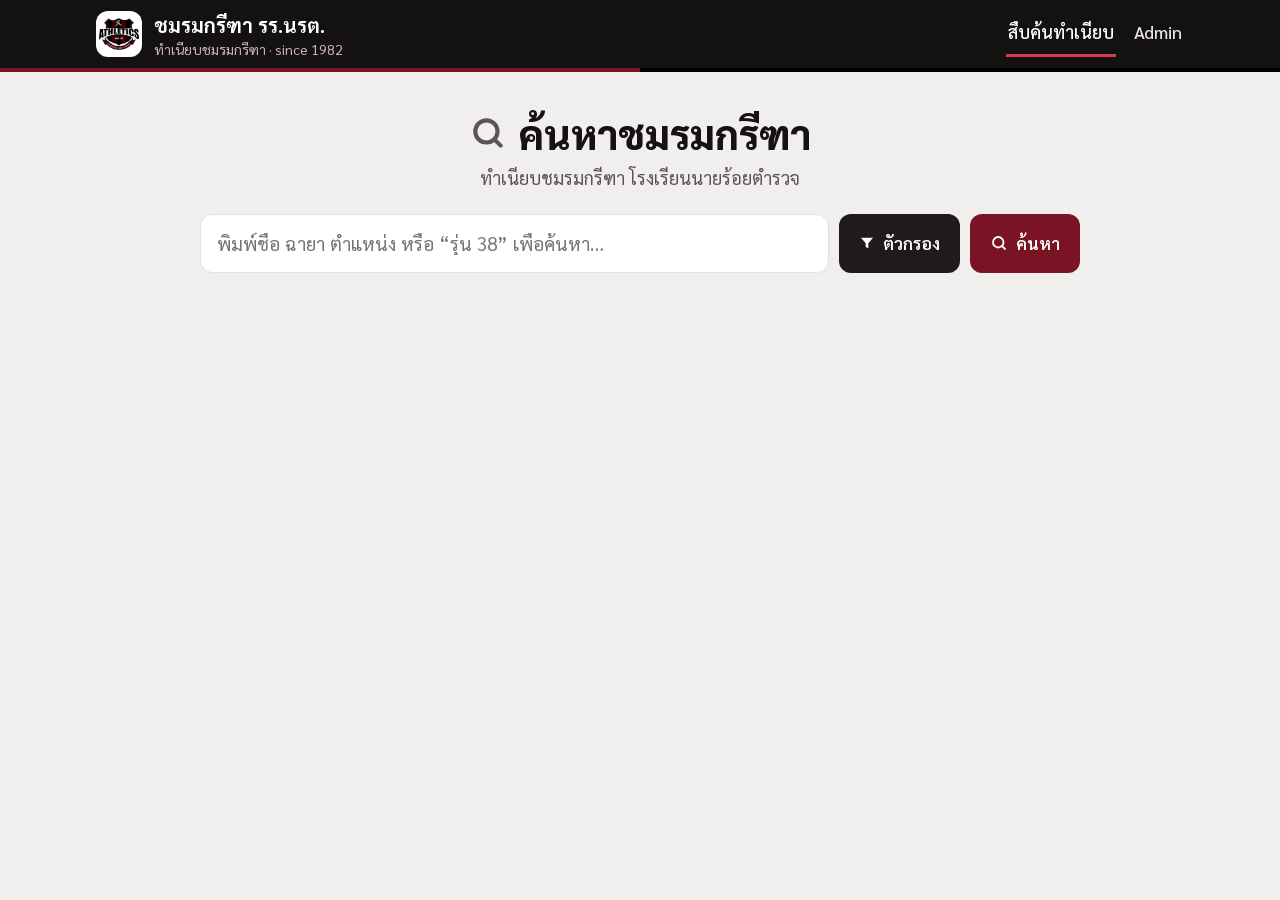
==== index.html @ b6098d70 "Add files via upload" ====
<!DOCTYPE html>
<html lang="th">
<head>
<meta charset="utf-8">
<meta name="viewport" content="width=device-width, initial-scale=1, viewport-fit=cover">
<title>ทำเนียบชมรมกรีฑา รร.นรต.</title>
<meta name="theme-color" content="#141111">
<meta name="robots" content="noindex, nofollow">
<link rel="icon" type="image/png" href="favicon.png">
<link rel="apple-touch-icon" href="apple-touch-icon.png">
<link rel="manifest" href="manifest.webmanifest">
<meta name="apple-mobile-web-app-capable" content="yes">
<meta name="apple-mobile-web-app-title" content="ชมรมกรีฑา">
<link rel="preconnect" href="https://fonts.googleapis.com"><link rel="preconnect" href="https://fonts.gstatic.com" crossorigin>
<link href="https://fonts.googleapis.com/css2?family=Sarabun:wght@400;500;600;700;800&display=swap" rel="stylesheet">
<link rel="stylesheet" href="style.css?v=5">
</head>
<body data-mode="home">
<div class="nav"><div class="in">
    <a class="brand" href="index.html"><img src="logo.png" alt="โลโก้ชมรมกรีฑา"><span><b>ชมรมกรีฑา รร.นรต.</b><small>ทำเนียบชมรมกรีฑา · since 1982</small></span></a>
    <a class="l on" href="index.html">สืบค้นทำเนียบ</a>
    <a class="l" href="admin.html">Admin</a>
  </div></div><div class="stripe"></div>
<main>
  <h1 class="title"><svg width="38" height="38" viewBox="0 0 24 24" fill="none" stroke="currentColor" stroke-width="2.6" stroke-linecap="round" aria-hidden="true"><circle cx="11" cy="11" r="7"/><path d="m20 20-4-4"/></svg>ค้นหาชมรมกรีฑา</h1>
  <p class="sub">ทำเนียบชมรมกรีฑา โรงเรียนนายร้อยตำรวจ</p>
  <div id="app">
  <form id="searchForm" class="searchbar" role="search">
    <input id="q" type="search" placeholder="พิมพ์ชื่อ ฉายา ตำแหน่ง หรือ “รุ่น 38” เพื่อค้นหา…" aria-label="ค้นหา" autocomplete="off">
    <button class="btn" type="button" id="filterBtn" aria-expanded="false" aria-controls="filters"><svg width="16" height="16" viewBox="0 0 24 24" fill="currentColor" aria-hidden="true"><path d="M3 4h18l-7 8.5V20l-4-2v-5.5z"/></svg><span>ตัวกรอง</span></button>
    <button class="btn red" type="submit" aria-label="ค้นหา"><svg width="18" height="18" viewBox="0 0 24 24" fill="none" stroke="currentColor" stroke-width="2.4" stroke-linecap="round" aria-hidden="true"><circle cx="11" cy="11" r="7"/><path d="m20 20-4-4"/></svg><span>ค้นหา</span></button>
  </form>
  <div id="filters" class="panel" hidden>
    <div class="grid">
      <div><label for="f_gen">รุ่น</label><input class="field" id="f_gen" inputmode="numeric" placeholder="เช่น 79"></div>
      <div><label for="f_first">ชื่อจริง</label><input class="field" id="f_first" placeholder="เช่น ธนวัฒน์/ธนเดช"></div>
      <div class="wide"><label for="f_last">นามสกุล</label><input class="field" id="f_last" placeholder="เช่น โชติรัตน์อมรกุล/สงวนสัตย์"></div>
      <div><label for="f_nick">ชื่อเล่น หรือ ฉายา</label><input class="field" id="f_nick" placeholder="เช่น หาว/ดอนนี่"></div>
      <div><label for="f_dist">ระยะ</label><input class="field" id="f_dist" placeholder="เช่น ขว้างจักร/100"></div>
      
    </div>
    <div class="row" style="margin-top:14px"><button class="btn red" type="submit" form="searchForm">ค้นหา</button><button class="btn text" type="button" id="clear">ล้างทั้งหมด</button></div>
  </div>
  <div id="msg" class="msg" hidden></div>
  <section id="results" hidden>
    <div class="summary" id="sum"></div>
    <div class="tablewrap"><table>
      <thead><tr><th class="c">ลำดับ</th><th class="c">รุ่น</th><th>ยศ-ชื่อ-นามสกุล</th><th>ตำแหน่ง</th><th class="c">ระยะ</th><th>โทรศัพท์</th></tr></thead>
      <tbody id="tbody"></tbody></table></div>
    <div class="cards" id="cards"></div>
    <div class="pager" id="pager"></div>
  </section>
  </div>
</main>
<script src="config.js?v=5"></script>
<script src="app.js?v=5"></script>
</body></html>
---- style.css ----
:root {
  --red: #7a1424; --red-dark: #5a0e1a; --red-bright: #d63b52; --black: #141111;
  --bg: #f1eeee; --surface: #ffffff; --ink: #161212; --muted: #5d5353; --line: #e6dfde; --soft: #f3ecec; --tint: #f7e9ec;
  --head: #1f1b1b; --good: #1b6e3a; --bad: #b00020; --shadow: 0 1px 3px rgba(0,0,0,.06);
  --font: 'Sarabun', 'Noto Sans Thai', system-ui, sans-serif;
}
@media (prefers-color-scheme: dark) { :root:not([data-theme="light"]) {
  --bg: #0f0d0d; --surface: #1a1717; --ink: #f2eded; --muted: #b5abab; --line: #2e2828; --soft: #262121; --tint: #34161d;
  --red: #c24a5e; --red-dark: #a63a4d; --head: #0a0808; --good: #5fcf8a; --bad: #ff7a8c; color-scheme: dark; } }
* { box-sizing: border-box; }
body { margin: 0; font-family: var(--font); font-size: 18px; line-height: 1.55; background: var(--bg); color: var(--ink); }
[hidden] { display: none !important; }
a { color: inherit; }
button, input, select, textarea { font: inherit; }
:focus-visible { outline: 2px solid var(--red-bright); outline-offset: 2px; }

/* แถบบน */
.nav { background: var(--black); color: #fff; position: sticky; top: 0; z-index: 20; }
.nav .in { max-width: 1120px; margin: 0 auto; padding: 10px 16px; display: flex; align-items: center; gap: 16px; }
.brand { display: flex; align-items: center; gap: 12px; text-decoration: none; margin-right: auto; min-width: 0; }
.brand img { width: 46px; height: 46px; object-fit: contain; background: #fff; border-radius: 12px; padding: 3px; flex: none; }
.brand span { min-width: 0; }
#filters .grid { grid-template-columns: repeat(4, minmax(0, 1fr)); }
#filters .grid .wide { grid-column: span 2; }
@media (max-width: 700px) { #filters .grid { grid-template-columns: repeat(2, minmax(0, 1fr)); } }
@media (max-width: 480px) { #filters .grid { grid-template-columns: 1fr; } #filters .grid .wide { grid-column: auto; } }
.brand b { display: block; font-size: 20px; font-weight: 700; color: #fff; white-space: nowrap; overflow: hidden; text-overflow: ellipsis; }
.brand small { display: block; font-size: 14px; font-weight: 400; color: #cdb3b8; line-height: 1.2; }
.nav a.l { color: #e9e3e3; text-decoration: none; padding: 8px 2px; font-weight: 500; border-bottom: 3px solid transparent; white-space: nowrap; }
.nav a.l:hover { color: #fff; }
.nav a.l.on { color: #fff; border-bottom-color: var(--red-bright); }
.stripe { height: 4px; background: linear-gradient(90deg, var(--red) 50%, #000 50%); }

main { max-width: 1120px; margin: 0 auto; padding: 28px 16px 64px; }
h1.title { text-align: center; font-size: clamp(24px, 4.2vw, 40px); line-height: 1.25; margin: 8px 0 6px; font-weight: 800; display: flex; gap: 12px; justify-content: center; align-items: center; flex-wrap: wrap; }
h1.title svg { color: var(--muted); flex: none; }
.sub { text-align: center; color: var(--muted); margin: 0 0 22px; }

/* ค้นหา */
.searchbar { display: flex; gap: 10px; max-width: 880px; margin: 0 auto; }
.searchbar input[type=search] { flex: 1; min-width: 0; padding: 14px 16px; border: 1px solid var(--line); border-radius: 12px; background: var(--surface); color: var(--ink); font-size: 19px; }
.btn { border: 0; border-radius: 12px; padding: 12px 20px; font-size: 17px; background: var(--head); color: #fff; font-weight: 600; cursor: pointer; display: inline-flex; gap: 8px; align-items: center; justify-content: center; white-space: nowrap; }
.btn:hover { background: #000; }
.btn.red { background: var(--red); } .btn.red:hover { background: var(--red-dark); }
.btn.ghost { background: transparent; color: var(--red); border: 1px solid var(--line); padding: 7px 14px; font-size: 16px; }
.btn.ghost:hover { background: var(--tint); }
.btn.text { background: none; color: var(--muted); padding: 6px 8px; font-weight: 400; }
.btn.text:hover { color: var(--red); }
@media (prefers-color-scheme: dark) { :root:not([data-theme="light"]) .btn:not(.red):not(.ghost):not(.text) { background: #2a2424; } }

.panel { background: var(--surface); border: 1px solid var(--line); border-radius: 16px; padding: 18px; box-shadow: var(--shadow); max-width: 880px; margin: 14px auto 0; }
.grid { display: grid; grid-template-columns: repeat(auto-fit, minmax(180px, 1fr)); gap: 12px 14px; }
label { display: block; font-size: 15px; font-weight: 600; color: var(--muted); margin: 0 0 4px 2px; }
.field { width: 100%; padding: 11px 12px; border: 1px solid var(--line); border-radius: 10px; background: var(--bg); color: var(--ink); }
textarea.field { resize: vertical; }
.field:focus { background: var(--surface); }
.row { display: flex; gap: 10px; flex-wrap: wrap; align-items: center; }

.msg { max-width: 880px; margin: 14px auto 0; padding: 10px 14px; border-radius: 10px; }
.msg.err { background: #fbe9ec; color: var(--bad); } .msg.ok { background: #e6f4ea; color: var(--good); }
@media (prefers-color-scheme: dark) { :root:not([data-theme="light"]) .msg.err { background: #3a1820; } :root:not([data-theme="light"]) .msg.ok { background: #14301f; } }

.progress { height: 8px; background: var(--soft); border-radius: 8px; overflow: hidden; margin-top: 8px; }
.progress i { display: block; height: 100%; background: var(--red); border-radius: 8px; transition: width .4s; }

/* ผลลัพธ์ */
.summary { text-align: center; margin: 26px 0 14px; }
.summary b { font-size: 20px; } .summary div { color: var(--muted); font-size: 16px; }
.tablewrap { background: var(--surface); border-radius: 14px; overflow: hidden; border: 1px solid var(--line); box-shadow: var(--shadow); }
table { width: 100%; border-collapse: collapse; }
thead th { background: var(--head); color: #fff; font-weight: 700; padding: 16px 14px; text-align: left; font-size: 17px; white-space: nowrap; }
thead th.c, td.c { text-align: center; }
td.c { white-space: nowrap; }
tbody td { padding: 14px; border-top: 1px solid var(--line); vertical-align: middle; }
tbody tr:hover { background: var(--soft); }
.pill { display: inline-block; background: var(--soft); border-radius: 999px; padding: 3px 12px; font-size: 16px; font-weight: 600; white-space: nowrap; }
.n { font-weight: 700; font-size: 19px; line-height: 1.35; } .n .rk { font-weight: 500; color: var(--muted); margin-right: 4px; }
.s { color: var(--muted); font-size: 16px; }
.tag { font-size: 14px; background: var(--soft); color: var(--muted); padding: 1px 9px; border-radius: 999px; margin-left: 6px; font-weight: 600; }
.hist { color: var(--muted); font-size: 15px; margin-top: 3px; }
.calls { display: flex; gap: 6px; flex-wrap: wrap; }
a.call { display: inline-flex; align-items: center; gap: 6px; padding: 6px 12px; background: var(--red); color: #fff; border-radius: 999px; text-decoration: none; font-weight: 600; font-size: 16px; white-space: nowrap; }
a.call:hover { background: var(--red-dark); }
.upd { font-size: 14px; color: var(--muted); margin-bottom: 6px; }
.acts { display: flex; gap: 2px; flex-wrap: nowrap; align-items: center; }

.cards { display: none; }
.card { background: var(--surface); border: 1px solid var(--line); border-radius: 16px; padding: 16px; box-shadow: var(--shadow); }
.card .top { display: flex; justify-content: space-between; gap: 10px; align-items: flex-start; }
.card .gen { background: var(--red); color: #fff; border-radius: 999px; padding: 2px 12px; font-size: 15px; font-weight: 700; white-space: nowrap; }
.card .p { margin-top: 8px; white-space: pre-line; }
.card .calls { margin-top: 12px; }
.card .foot { margin-top: 12px; padding-top: 10px; border-top: 1px solid var(--line); }
.empty { text-align: center; color: var(--muted); padding: 40px 12px; }

@media (max-width: 800px) {
  .tablewrap { display: none; }
  .cards { display: flex; flex-direction: column; gap: 12px; }
  .brand small { display: none; } .brand b { font-size: 17px; }
  .searchbar .btn span { display: none; }
}

.pager { display: flex; gap: 6px; justify-content: center; flex-wrap: wrap; margin-top: 18px; }
.pager button { min-width: 40px; padding: 8px 12px; border: 1px solid var(--line); background: var(--surface); color: var(--ink); border-radius: 10px; cursor: pointer; }
.pager button[aria-current=page] { background: var(--head); color: #fff; border-color: var(--head); }
.pager button:disabled { opacity: .4; cursor: default; }

dialog { border: 0; border-radius: 18px; padding: 0; width: min(560px, calc(100vw - 24px)); background: var(--surface); color: var(--ink); box-shadow: 0 20px 60px rgba(0,0,0,.35); }
dialog::backdrop { background: rgba(0,0,0,.55); }
dialog form { padding: 20px; display: grid; gap: 12px; }
dialog h2 { margin: 0; font-size: 20px; }
.two { display: grid; grid-template-columns: 1fr 1fr; gap: 12px; }
@media (max-width: 480px) { .two { grid-template-columns: 1fr; } }

@media (max-width: 420px) { .nav .in { gap: 12px; } .nav a.l { font-size: 15px; } .brand img { width: 40px; height: 40px; } .brand b { font-size: 15px; } }
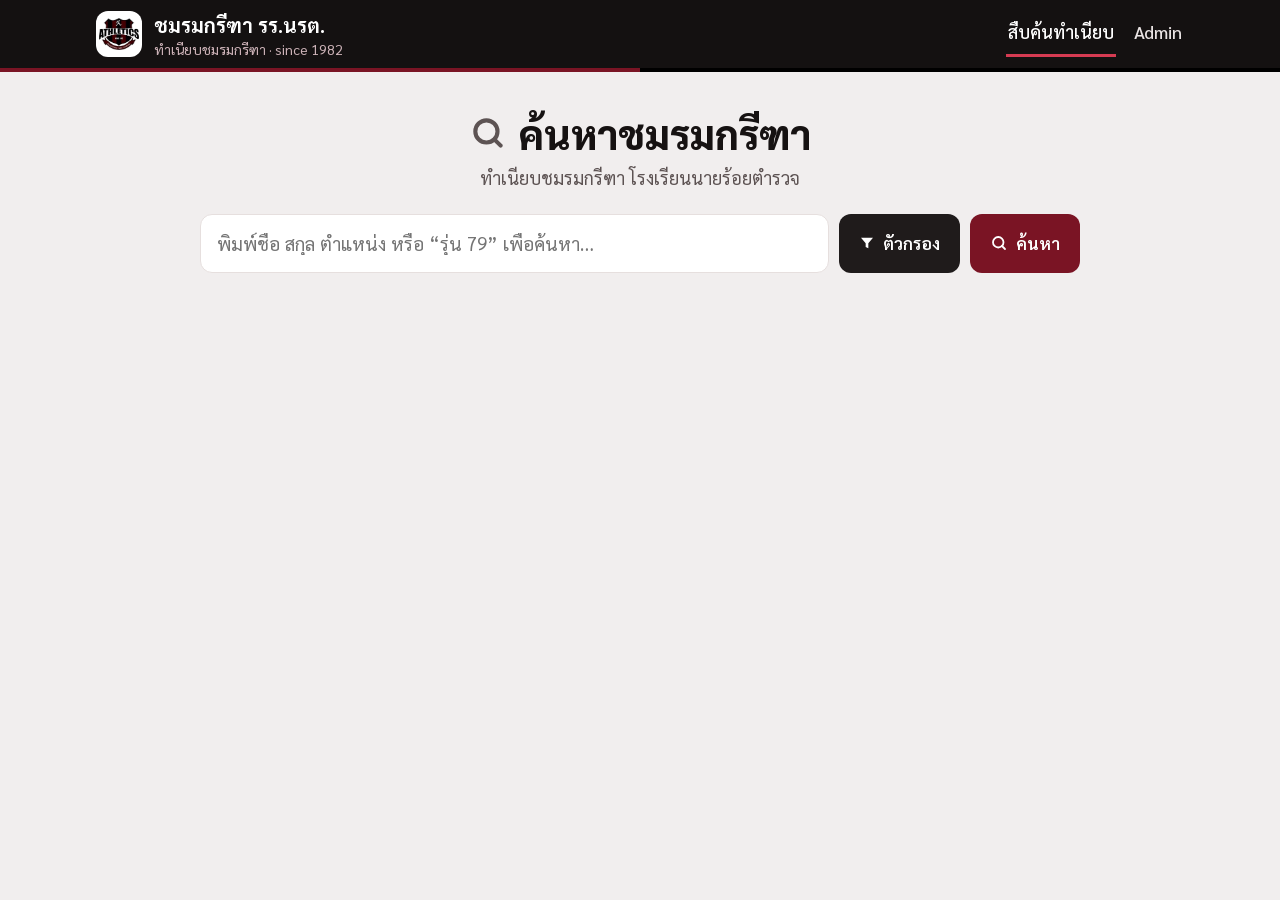
==== commit a2b550fd: "Add files via upload" ====
--- a/index.html
+++ b/index.html
@@ -13,7 +13,7 @@
 <meta name="apple-mobile-web-app-title" content="ชมรมกรีฑา">
 <link rel="preconnect" href="https://fonts.googleapis.com"><link rel="preconnect" href="https://fonts.gstatic.com" crossorigin>
 <link href="https://fonts.googleapis.com/css2?family=Sarabun:wght@400;500;600;700;800&display=swap" rel="stylesheet">
-<link rel="stylesheet" href="style.css?v=5">
+<link rel="stylesheet" href="style.css?v=6">
 </head>
 <body data-mode="home">
 <div class="nav"><div class="in">
@@ -26,7 +26,7 @@
   <p class="sub">ทำเนียบชมรมกรีฑา โรงเรียนนายร้อยตำรวจ</p>
   <div id="app">
   <form id="searchForm" class="searchbar" role="search">
-    <input id="q" type="search" placeholder="พิมพ์ชื่อ ฉายา ตำแหน่ง หรือ “รุ่น 38” เพื่อค้นหา…" aria-label="ค้นหา" autocomplete="off">
+    <input id="q" type="search" placeholder="พิมพ์ชื่อ สกุล ตำแหน่ง หรือ “รุ่น 79” เพื่อค้นหา…" aria-label="ค้นหา" autocomplete="off">
     <button class="btn" type="button" id="filterBtn" aria-expanded="false" aria-controls="filters"><svg width="16" height="16" viewBox="0 0 24 24" fill="currentColor" aria-hidden="true"><path d="M3 4h18l-7 8.5V20l-4-2v-5.5z"/></svg><span>ตัวกรอง</span></button>
     <button class="btn red" type="submit" aria-label="ค้นหา"><svg width="18" height="18" viewBox="0 0 24 24" fill="none" stroke="currentColor" stroke-width="2.4" stroke-linecap="round" aria-hidden="true"><circle cx="11" cy="11" r="7"/><path d="m20 20-4-4"/></svg><span>ค้นหา</span></button>
   </form>
@@ -52,6 +52,6 @@
   </section>
   </div>
 </main>
-<script src="config.js?v=5"></script>
-<script src="app.js?v=5"></script>
+<script src="config.js?v=6"></script>
+<script src="app.js?v=6"></script>
 </body></html>
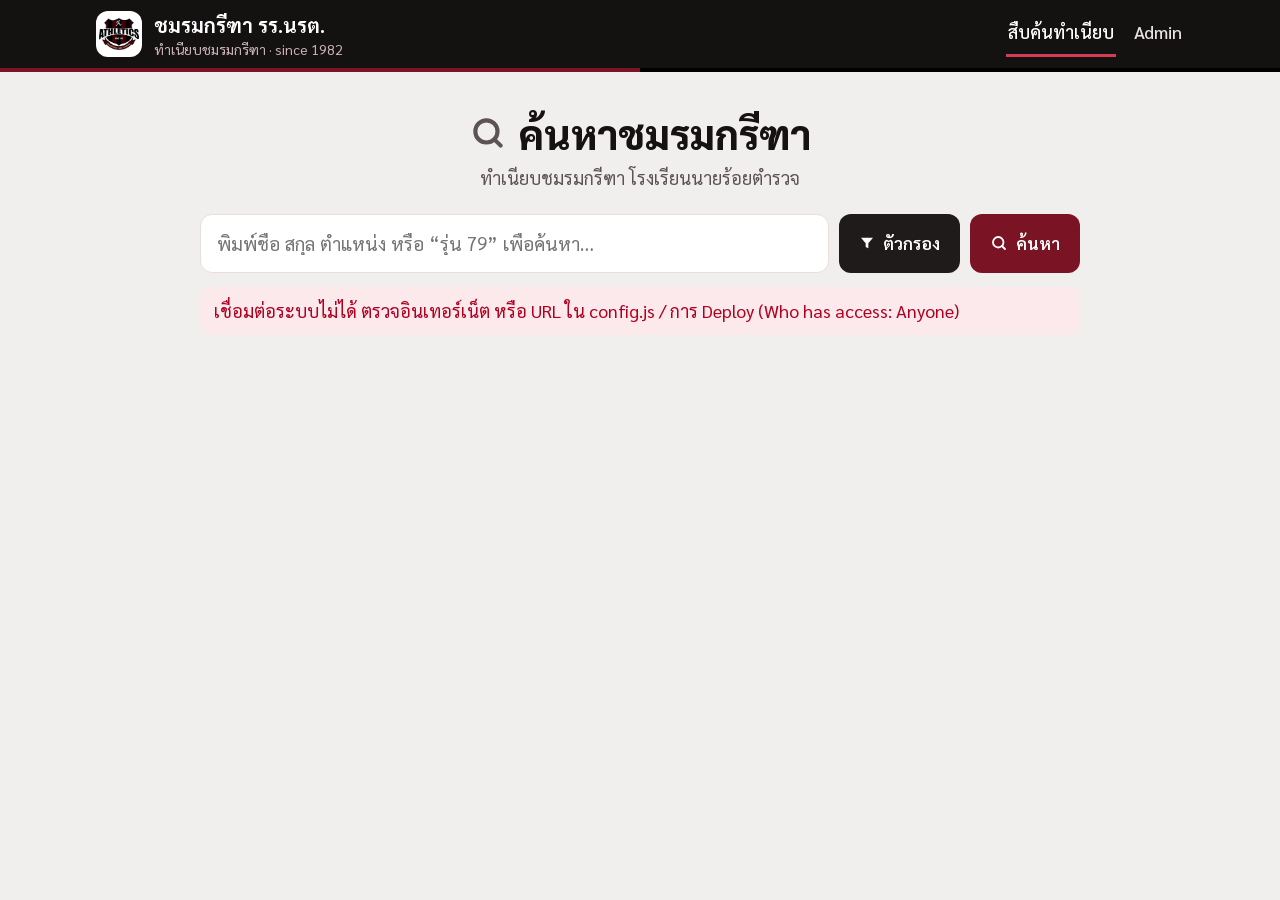
==== commit 5046c695: "Add files via upload" ====
--- a/index.html
+++ b/index.html
@@ -13,9 +13,9 @@
 <meta name="apple-mobile-web-app-title" content="ชมรมกรีฑา">
 <link rel="preconnect" href="https://fonts.googleapis.com"><link rel="preconnect" href="https://fonts.gstatic.com" crossorigin>
 <link href="https://fonts.googleapis.com/css2?family=Sarabun:wght@400;500;600;700;800&display=swap" rel="stylesheet">
-<link rel="stylesheet" href="style.css?v=6">
+<link rel="stylesheet" href="style.css?v=7">
 </head>
-<body data-mode="home">
+<body data-mode="home" data-browse="gens">
 <div class="nav"><div class="in">
     <a class="brand" href="index.html"><img src="logo.png" alt="โลโก้ชมรมกรีฑา"><span><b>ชมรมกรีฑา รร.นรต.</b><small>ทำเนียบชมรมกรีฑา · since 1982</small></span></a>
     <a class="l on" href="index.html">สืบค้นทำเนียบ</a>
@@ -42,6 +42,7 @@
     <div class="row" style="margin-top:14px"><button class="btn red" type="submit" form="searchForm">ค้นหา</button><button class="btn text" type="button" id="clear">ล้างทั้งหมด</button></div>
   </div>
   <div id="msg" class="msg" hidden></div>
+  <section id="browse" hidden></section>
   <section id="results" hidden>
     <div class="summary" id="sum"></div>
     <div class="tablewrap"><table>
@@ -52,6 +53,6 @@
   </section>
   </div>
 </main>
-<script src="config.js?v=6"></script>
-<script src="app.js?v=6"></script>
+<script src="config.js?v=7"></script>
+<script src="app.js?v=7"></script>
 </body></html>
--- a/style.css
+++ b/style.css
@@ -113,3 +113,17 @@
 @media (max-width: 480px) { .two { grid-template-columns: 1fr; } }
 
 @media (max-width: 420px) { .nav .in { gap: 12px; } .nav a.l { font-size: 15px; } .brand img { width: 40px; height: 40px; } .brand b { font-size: 15px; } }
+
+/* สารบัญรุ่น */
+#browse { margin-top: 22px; }
+.ghead { display: flex; align-items: baseline; gap: 12px; flex-wrap: wrap; margin: 0 2px 12px; }
+.ghead b { font-size: 20px; }
+.ghead span { color: var(--muted); font-size: 15px; }
+.gens { display: grid; grid-template-columns: repeat(auto-fill, minmax(118px, 1fr)); gap: 10px; }
+.gchip { font: inherit; cursor: pointer; display: flex; flex-direction: column; align-items: center; gap: 2px; padding: 14px 8px; border-radius: 14px; border: 1px solid var(--line); background: var(--surface); color: var(--ink); transition: border-color .15s, transform .15s; }
+.gchip b { font-size: 19px; }
+.gchip span { font-size: 14px; color: var(--muted); }
+.gchip:hover { border-color: var(--red-bright); transform: translateY(-1px); }
+.gchip:focus-visible { outline: 2px solid var(--red-bright); outline-offset: 2px; }
+.btn.back { display: block; margin: 0 auto 8px; padding: 4px 6px; }
+@media (max-width: 480px) { .gens { grid-template-columns: repeat(3, minmax(0, 1fr)); gap: 8px; } .gchip { padding: 11px 4px; } .gchip b { font-size: 16px; } }
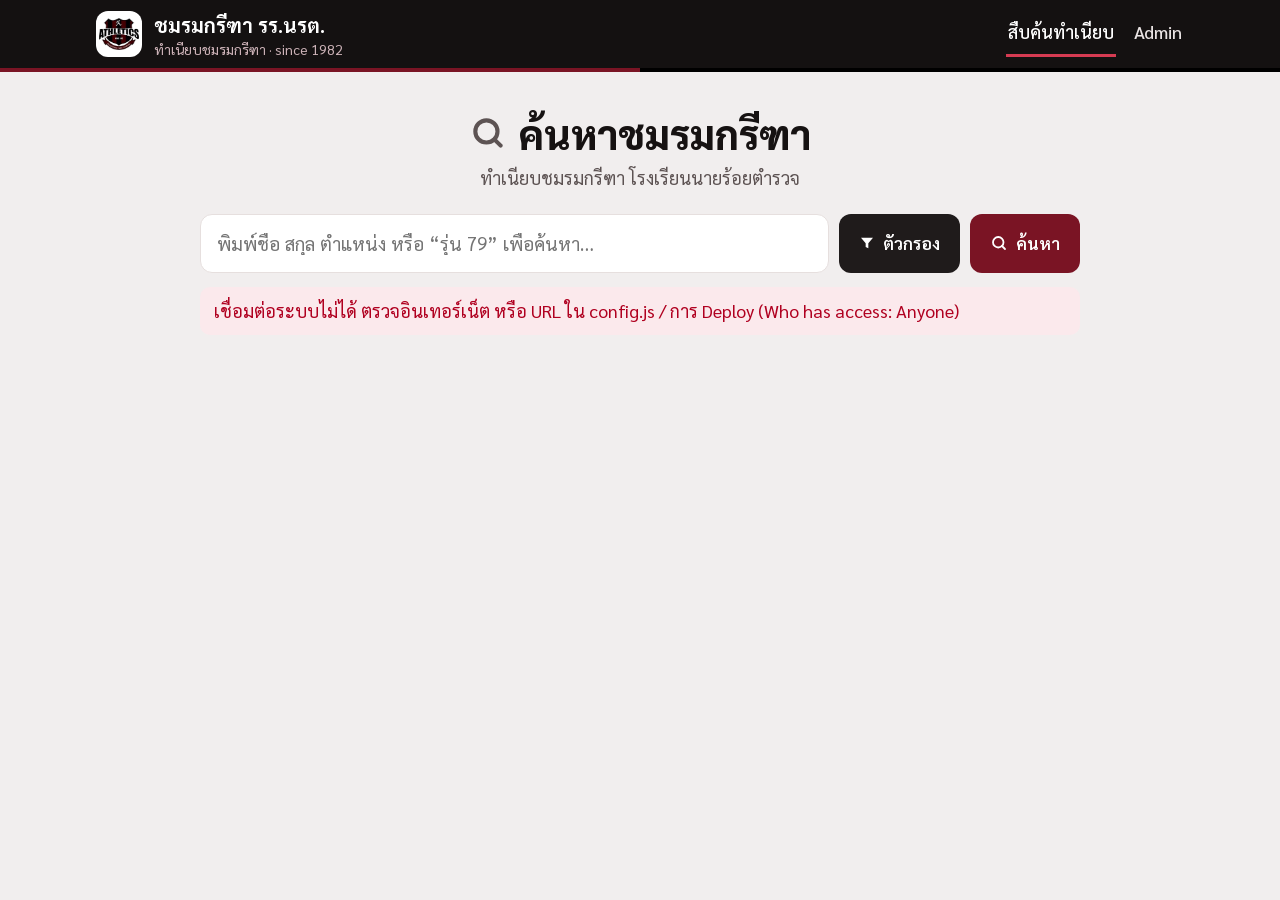
==== commit 3c463d46: "Add files via upload" ====
--- a/index.html
+++ b/index.html
@@ -13,7 +13,7 @@
 <meta name="apple-mobile-web-app-title" content="ชมรมกรีฑา">
 <link rel="preconnect" href="https://fonts.googleapis.com"><link rel="preconnect" href="https://fonts.gstatic.com" crossorigin>
 <link href="https://fonts.googleapis.com/css2?family=Sarabun:wght@400;500;600;700;800&display=swap" rel="stylesheet">
-<link rel="stylesheet" href="style.css?v=7">
+<link rel="stylesheet" href="style.css?v=10">
 </head>
 <body data-mode="home" data-browse="gens">
 <div class="nav"><div class="in">
@@ -53,6 +53,6 @@
   </section>
   </div>
 </main>
-<script src="config.js?v=7"></script>
-<script src="app.js?v=7"></script>
+<script src="config.js?v=10"></script>
+<script src="app.js?v=10"></script>
 </body></html>
--- a/style.css
+++ b/style.css
@@ -127,3 +127,10 @@
 .gchip:focus-visible { outline: 2px solid var(--red-bright); outline-offset: 2px; }
 .btn.back { display: block; margin: 0 auto 8px; padding: 4px 6px; }
 @media (max-width: 480px) { .gens { grid-template-columns: repeat(3, minmax(0, 1fr)); gap: 8px; } .gchip { padding: 11px 4px; } .gchip b { font-size: 16px; } }
+
+/* ความคืบหน้ารายรุ่น (ผู้ดูแล) */
+.gchip.prog { gap: 4px; padding-bottom: 12px; }
+.gbar { display: block; width: 78%; height: 6px; border-radius: 6px; background: var(--soft); overflow: hidden; margin-top: 4px; }
+.gbar > i { display: block; height: 100%; border-radius: 6px; background: var(--red-bright); }
+.gchip.done .gbar > i { background: var(--good); }
+.gchip.done span { color: var(--good); font-weight: 600; }
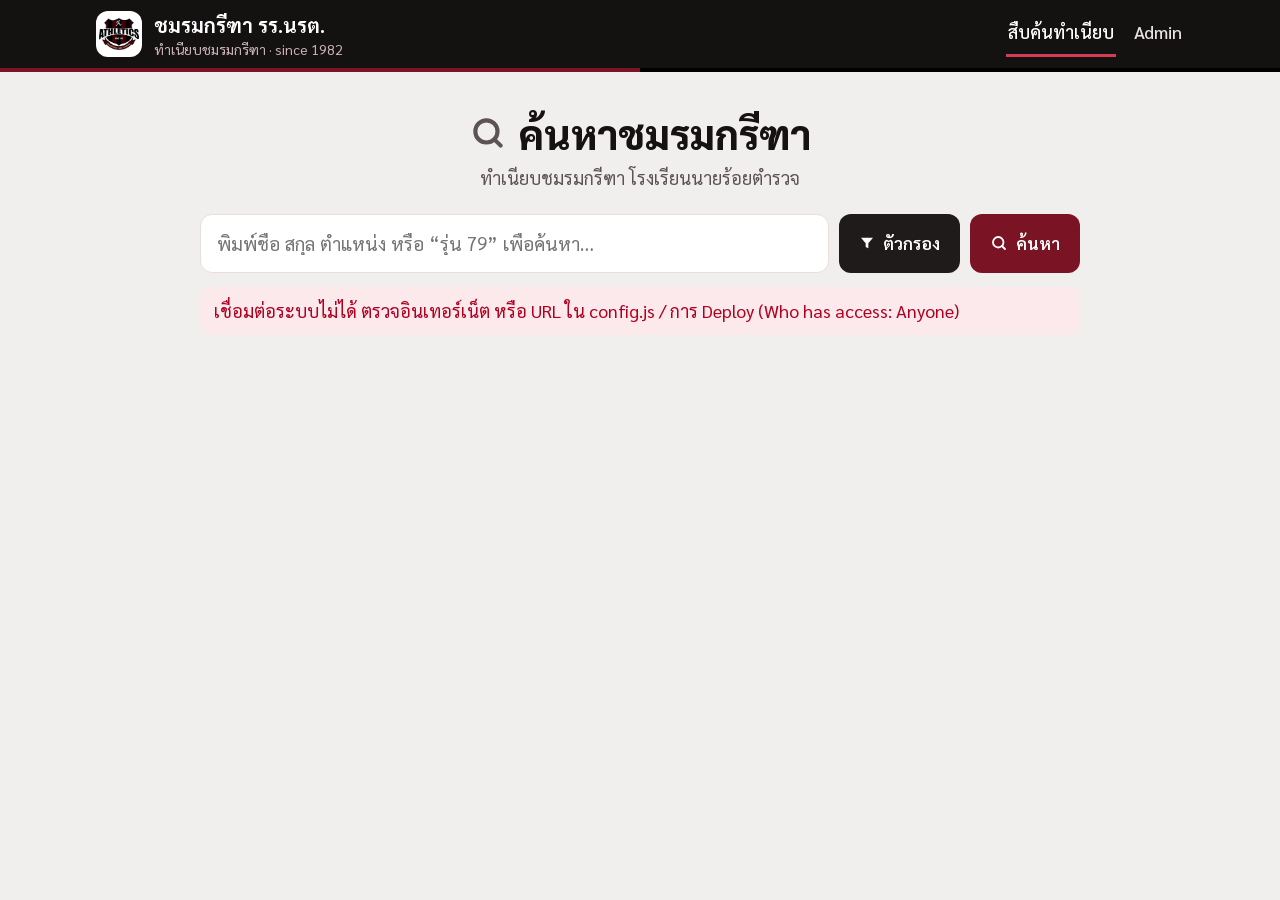
==== commit d377ca97: "Add files via upload" ====
--- a/index.html
+++ b/index.html
@@ -13,7 +13,7 @@
 <meta name="apple-mobile-web-app-title" content="ชมรมกรีฑา">
 <link rel="preconnect" href="https://fonts.googleapis.com"><link rel="preconnect" href="https://fonts.gstatic.com" crossorigin>
 <link href="https://fonts.googleapis.com/css2?family=Sarabun:wght@400;500;600;700;800&display=swap" rel="stylesheet">
-<link rel="stylesheet" href="style.css?v=10">
+<link rel="stylesheet" href="style.css?v=11">
 </head>
 <body data-mode="home" data-browse="gens">
 <div class="nav"><div class="in">
@@ -53,6 +53,6 @@
   </section>
   </div>
 </main>
-<script src="config.js?v=10"></script>
-<script src="app.js?v=10"></script>
+<script src="config.js?v=11"></script>
+<script src="app.js?v=11"></script>
 </body></html>
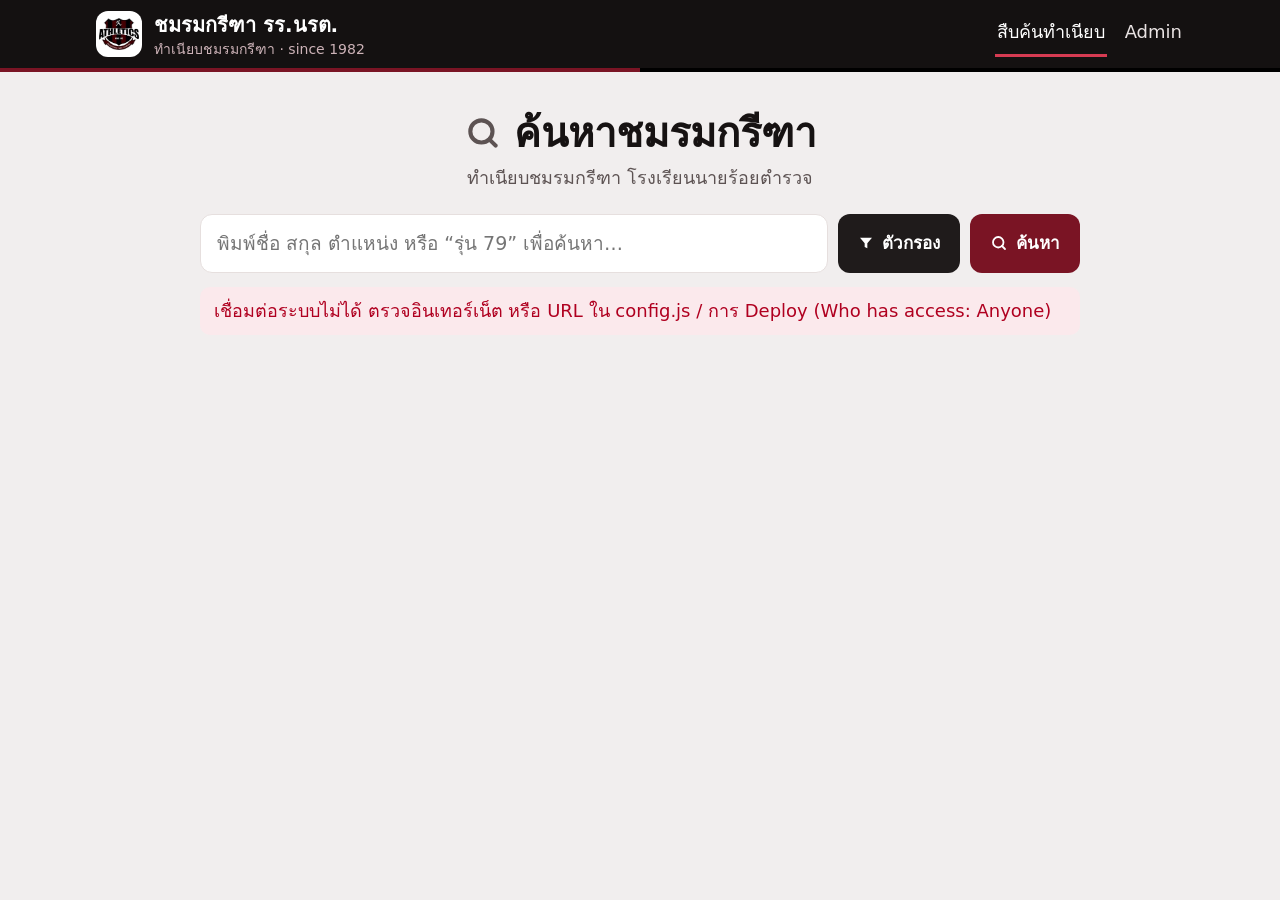
==== commit c0c297f8: "Add files via upload" ====
--- a/index.html
+++ b/index.html
@@ -11,9 +11,9 @@
 <link rel="manifest" href="manifest.webmanifest">
 <meta name="apple-mobile-web-app-capable" content="yes">
 <meta name="apple-mobile-web-app-title" content="ชมรมกรีฑา">
-<link rel="preconnect" href="https://fonts.googleapis.com"><link rel="preconnect" href="https://fonts.gstatic.com" crossorigin>
-<link href="https://fonts.googleapis.com/css2?family=Sarabun:wght@400;500;600;700;800&display=swap" rel="stylesheet">
-<link rel="stylesheet" href="style.css?v=11">
+<link rel="preload" href="fonts/itim-thai.woff2" as="font" type="font/woff2" crossorigin>
+<link rel="stylesheet" href="fonts.css?v=12">
+<link rel="stylesheet" href="style.css?v=12">
 </head>
 <body data-mode="home" data-browse="gens">
 <div class="nav"><div class="in">
@@ -53,6 +53,6 @@
   </section>
   </div>
 </main>
-<script src="config.js?v=11"></script>
-<script src="app.js?v=11"></script>
+<script src="config.js?v=12"></script>
+<script src="app.js?v=12"></script>
 </body></html>
--- a/fonts.css
+++ b/fonts.css
@@ -0,0 +1,12 @@
+/* ฟอนต์ Itim (SIL Open Font License — fonts/OFL.txt) เก็บไว้ในเว็บเอง
+   size-adjust ขยาย Itim ขึ้น 10% เพราะตัวเล็กกว่า Sarabun ที่ใช้ตั้งขนาดไว้เดิม · Itim มีน้ำหนักเดียว */
+@font-face {
+  font-family: 'Itim'; font-style: normal; font-weight: 400; font-display: swap; size-adjust: 110%;
+  src: url(fonts/itim-thai.woff2) format('woff2');
+  unicode-range: U+02D7, U+0303, U+0331, U+0E01-0E5B, U+200C-200D, U+25CC;
+}
+@font-face {
+  font-family: 'Itim'; font-style: normal; font-weight: 400; font-display: swap; size-adjust: 110%;
+  src: url(fonts/itim-latin.woff2) format('woff2');
+  unicode-range: U+0000-00FF, U+0131, U+0152-0153, U+02BB-02BC, U+02C6, U+02DA, U+02DC, U+0304, U+0308, U+0329, U+2000-206F, U+20AC, U+2122, U+2191, U+2193, U+2212, U+2215, U+FEFF, U+FFFD;
+}
--- a/style.css
+++ b/style.css
@@ -2,7 +2,7 @@
   --red: #7a1424; --red-dark: #5a0e1a; --red-bright: #d63b52; --black: #141111;
   --bg: #f1eeee; --surface: #ffffff; --ink: #161212; --muted: #5d5353; --line: #e6dfde; --soft: #f3ecec; --tint: #f7e9ec;
   --head: #1f1b1b; --good: #1b6e3a; --bad: #b00020; --shadow: 0 1px 3px rgba(0,0,0,.06);
-  --font: 'Sarabun', 'Noto Sans Thai', system-ui, sans-serif;
+  --font: 'Itim', 'Sarabun', 'Noto Sans Thai', system-ui, sans-serif;
 }
 @media (prefers-color-scheme: dark) { :root:not([data-theme="light"]) {
   --bg: #0f0d0d; --surface: #1a1717; --ink: #f2eded; --muted: #b5abab; --line: #2e2828; --soft: #262121; --tint: #34161d;
@@ -134,3 +134,5 @@
 .gbar > i { display: block; height: 100%; border-radius: 6px; background: var(--red-bright); }
 .gchip.done .gbar > i { background: var(--good); }
 .gchip.done span { color: var(--good); font-weight: 600; }
+
+.msg { white-space: pre-line; }
